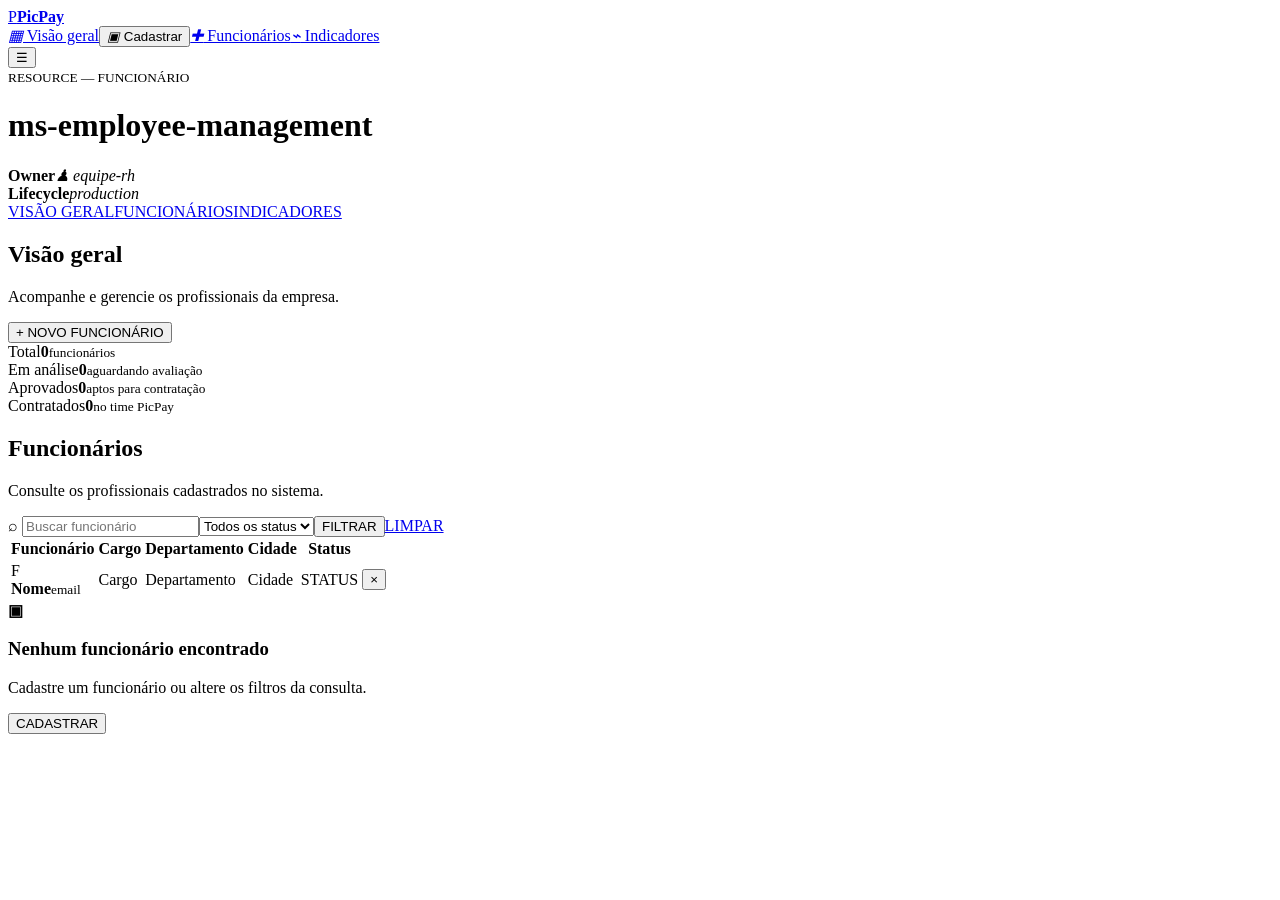
==== src/main/resources/templates/index.html @ 6e752e7e "fix: isolate employee navigation from modal events" ====
<!DOCTYPE html>
<html lang="pt-BR" xmlns:th="http://www.thymeleaf.org">

<head>
    <meta charset="UTF-8">
    <meta name="viewport" content="width=device-width,initial-scale=1">
    <title>PicPay | Gestão de funcionários</title>
    <link rel="preconnect" href="https://fonts.googleapis.com">
    <link rel="preconnect" href="https://fonts.gstatic.com" crossorigin>
    <link href="https://fonts.googleapis.com/css2?family=Inter:wght@400;500;600;700&display=swap" rel="stylesheet">
    <link rel="stylesheet" th:href="@{/css/styles.css}" href="/css/styles.css">
</head>

<body th:attr="data-open-modal=${abrirModal}">
    <div class="top-line"></div>
    <div class="app-shell">
        <aside class="sidebar" id="sidebar"><a class="brand" href="/"><span>P</span><strong>PicPay</strong></a>
            <nav>
                <a class="active" href="/"><i>▦</i> Visão geral</a><button class="nav-action" type="button"
                    data-open-modal><i>▣</i> Cadastrar</button><a href="/funcionarios"><i>✚</i> Funcionários</a><a
                    href="/indicadores"><i>⌁</i> Indicadores</a>
            </nav>
        </aside>
        <main>
            <header class="topbar"><button id="menuToggle" class="menu" type="button" aria-label="Abrir menu lateral"
                    aria-expanded="false">☰</button>
                <div class="title"><small>RESOURCE — FUNCIONÁRIO</small>
                    <h1>ms-employee-management</h1>
                </div>
                <div class="meta">
                    <div><b>Owner</b><em>♟ equipe-rh</em></div>
                    <div><b>Lifecycle</b><em>production</em></div>
                </div>
            </header>
            <nav class="tabs"><a class="active" href="/">VISÃO GERAL</a><a href="/funcionarios">FUNCIONÁRIOS</a><a
                    href="/indicadores">INDICADORES</a></nav>
            <div class="content" id="overview">
                <div class="notice success" th:if="${sucesso}" th:text="${sucesso}"></div>
                <div class="notice error" th:if="${erro}" th:text="${erro}"></div>
                <section class="panel overview-panel">
                    <header>
                        <div>
                            <h2>Visão geral</h2>
                            <p>Acompanhe e gerencie os profissionais da empresa.</p>
                        </div><button class="primary" type="button" data-open-modal>+ NOVO FUNCIONÁRIO</button>
                    </header>
                    <div class="metrics" id="metrics">
                        <article><span>Total</span><strong
                                th:text="${totalCandidatos}">0</strong><small>funcionários</small></article>
                        <article><span>Em análise</span><strong th:text="${emAnalise}">0</strong><small>aguardando
                                avaliação</small></article>
                        <article><span>Aprovados</span><strong th:text="${aprovados}">0</strong><small>aptos para
                                contratação</small></article>
                        <article><span>Contratados</span><strong th:text="${contratados}">0</strong><small>no time
                                PicPay</small></article>
                    </div>
                </section>
                <section class="panel list" id="employees">
                    <header class="list-head">
                        <div>
                            <h2>Funcionários</h2>
                            <p>Consulte os profissionais cadastrados no sistema.</p>
                        </div>
                        <form class="filters" method="get" action="/"><label class="list-search">⌕ <input name="busca"
                                    th:value="${busca}" placeholder="Buscar funcionário"></label><select name="status">
                                <option value="">Todos os status</option>
                                <option th:each="item : ${statusDisponiveis}" th:value="${item}"
                                    th:text="${#strings.replace(item, '_', ' ')}"
                                    th:selected="${item == statusSelecionado}"></option>
                            </select><button type="submit">FILTRAR</button><a href="/">LIMPAR</a></form>
                    </header>
                    <div class="table-wrap" th:if="${!#lists.isEmpty(funcionarios)}">
                        <table>
                            <thead>
                                <tr>
                                    <th>Funcionário</th>
                                    <th>Cargo</th>
                                    <th>Departamento</th>
                                    <th>Cidade</th>
                                    <th>Status</th>
                                    <th></th>
                                </tr>
                            </thead>
                            <tbody>
                                <tr th:each="f : ${funcionarios}">
                                    <td>
                                        <div class="person"><span th:text="${#strings.substring(f.nome,0,1)}">F</span>
                                            <div><b th:text="${f.nome}">Nome</b><small
                                                    th:text="${f.email}">email</small></div>
                                        </div>
                                    </td>
                                    <td th:text="${f.cargo}">Cargo</td>
                                    <td th:text="${f.departamento ?: '—'}">Departamento</td>
                                    <td th:text="${f.cidade ?: '—'}">Cidade</td>
                                    <td><span class="badge"
                                            th:text="${#strings.replace(f.status, '_', ' ')}">STATUS</span></td>
                                    <td>
                                        <form class="delete-form" method="post" action="/funcionarios/remover"><input
                                                type="hidden" name="id" th:value="${f.id}"><button type="submit"
                                                aria-label="Remover funcionário"
                                                onclick="return confirm('Deseja remover este funcionário?')">×</button>
                                        </form>
                                    </td>
                                </tr>
                            </tbody>
                        </table>
                    </div>
                    <div class="empty" th:if="${#lists.isEmpty(funcionarios)}"><strong>▣</strong>
                        <div>
                            <h3>Nenhum funcionário encontrado</h3>
                            <p>Cadastre um funcionário ou altere os filtros da consulta.</p>
                        </div><button type="button" data-open-modal>CADASTRAR</button>
                    </div>
                </section>
            </div>
        </main>
    </div>

    <div class="modal" id="employeeModal" hidden>
        <section class="modal-card" role="dialog" aria-modal="true" aria-labelledby="modalTitle">
            <header>
                <div><small>NOVO REGISTRO</small>
                    <h2 id="modalTitle">Cadastrar funcionário</h2>
                    <p>Preencha os dados para adicionar um profissional.</p>
                </div><button type="button" data-close-modal>×</button>
            </header>
            <form class="employee-form" method="post" th:action="@{/funcionarios}" th:object="${funcionarioDTO}">
                <div class="form-card">
                    <h3>Dados pessoais</h3>
                    <p>Informações de identificação e contato</p>
                    <label><span>ID *</span><input type="number" min="1" th:field="*{id}" required><small
                            class="field-error" th:errors="*{id}"></small></label><label><span>Nome completo
                            *</span><input th:field="*{nome}" required><small class="field-error"
                            th:errors="*{nome}"></small></label><label><span>E-mail *</span><input type="email"
                            th:field="*{email}" required><small class="field-error"
                            th:errors="*{email}"></small></label><label><span>Telefone</span><input
                            th:field="*{telefone}" placeholder="(11) 99999-9999"></label>
                </div>
                <div class="arrow">→</div>
                <div class="form-card">
                    <h3>Dados profissionais</h3>
                    <p>Função, localização e situação</p><label><span>Cargo *</span><input th:field="*{cargo}"
                            required><small class="field-error"
                            th:errors="*{cargo}"></small></label><label><span>Departamento</span><input
                            th:field="*{departamento}"></label><label><span>Salário</span><input type="number" min="0"
                            step="0.01" th:field="*{salario}"><small class="field-error"
                            th:errors="*{salario}"></small></label><label><span>Cidade</span><input
                            th:field="*{cidade}"></label><label><span>Status *</span><select th:field="*{status}"
                            required>
                            <option value="">Selecione</option>
                            <option th:each="item : ${statusDisponiveis}" th:value="${item}"
                                th:text="${#strings.replace(item, '_', ' ')}"></option>
                        </select></label>
                </div>
                <footer><button class="cancel" type="button" data-close-modal>CANCELAR</button><button class="primary"
                        type="submit">CADASTRAR</button></footer>
            </form>
        </section>
    </div>
    <script th:src="@{/js/app.js(v='20260828-2')}" src="/js/app.js?v=20260828-2"></script>
</body>

</html>
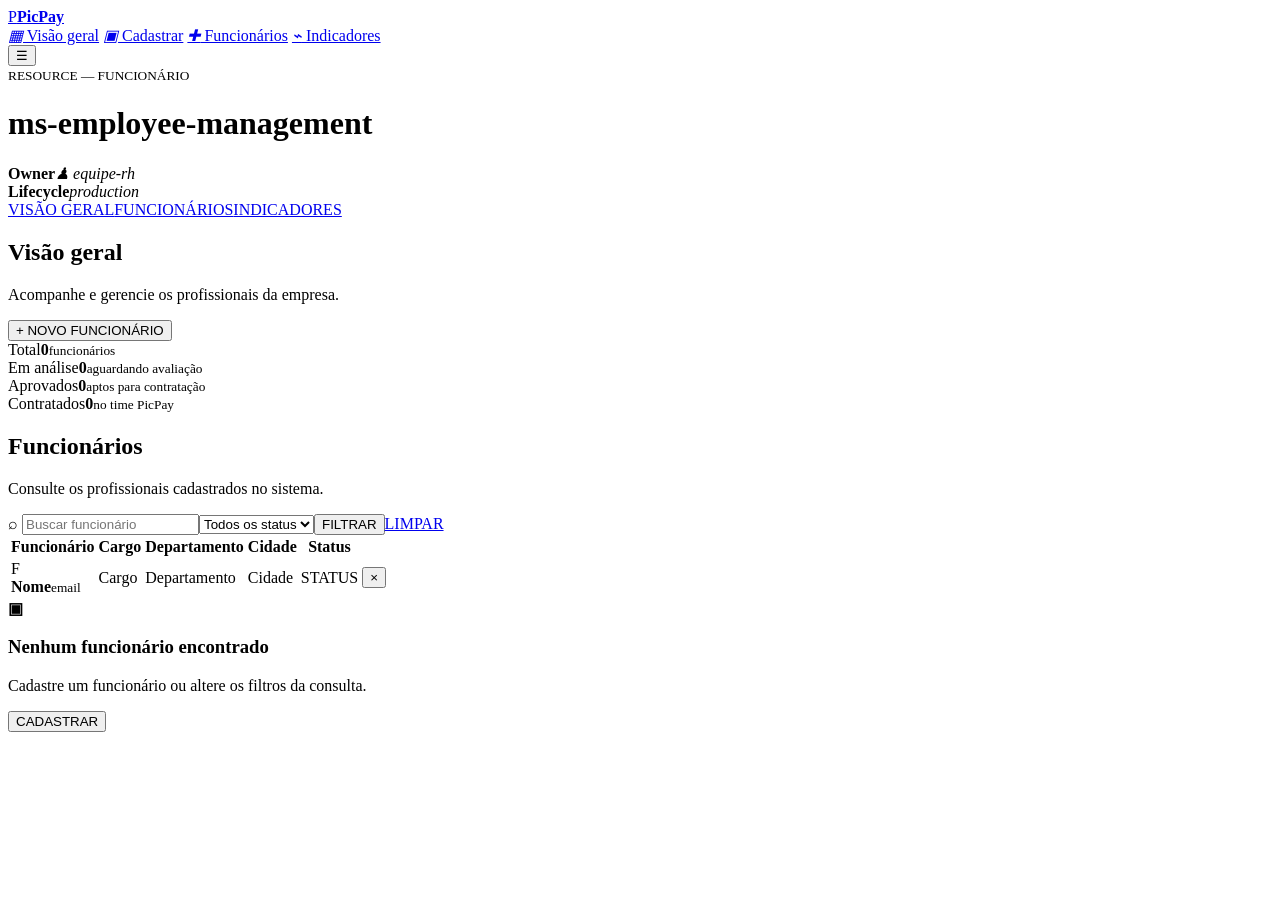
==== commit eca809a6: "fix: separate analytics navigation from modal trigger" ====
--- a/src/main/resources/templates/index.html
+++ b/src/main/resources/templates/index.html
@@ -14,11 +14,13 @@
 <body th:attr="data-open-modal=${abrirModal}">
     <div class="top-line"></div>
     <div class="app-shell">
-        <aside class="sidebar" id="sidebar"><a class="brand" href="/"><span>P</span><strong>PicPay</strong></a>
+        <aside class="sidebar" id="sidebar">
+            <a class="brand" href="/"><span>P</span><strong>PicPay</strong></a>
             <nav>
-                <a class="active" href="/"><i>▦</i> Visão geral</a><button class="nav-action" type="button"
-                    data-open-modal><i>▣</i> Cadastrar</button><a href="/funcionarios"><i>✚</i> Funcionários</a><a
-                    href="/indicadores"><i>⌁</i> Indicadores</a>
+                <a class="active" href="/"><i>▦</i> Visão geral</a>
+                <a href="/?acao=cadastrar"><i>▣</i> Cadastrar</a>
+                <a href="/funcionarios"><i>✚</i> Funcionários</a>
+                <a href="/indicadores"><i>⌁</i> Indicadores</a>
             </nav>
         </aside>
         <main>
@@ -157,7 +159,7 @@
             </form>
         </section>
     </div>
-    <script th:src="@{/js/app.js(v='20260828-2')}" src="/js/app.js?v=20260828-2"></script>
+    <script th:src="@{/js/app.js(v='20260828-3')}" src="/js/app.js?v=20260828-3"></script>
 </body>
 
 </html>
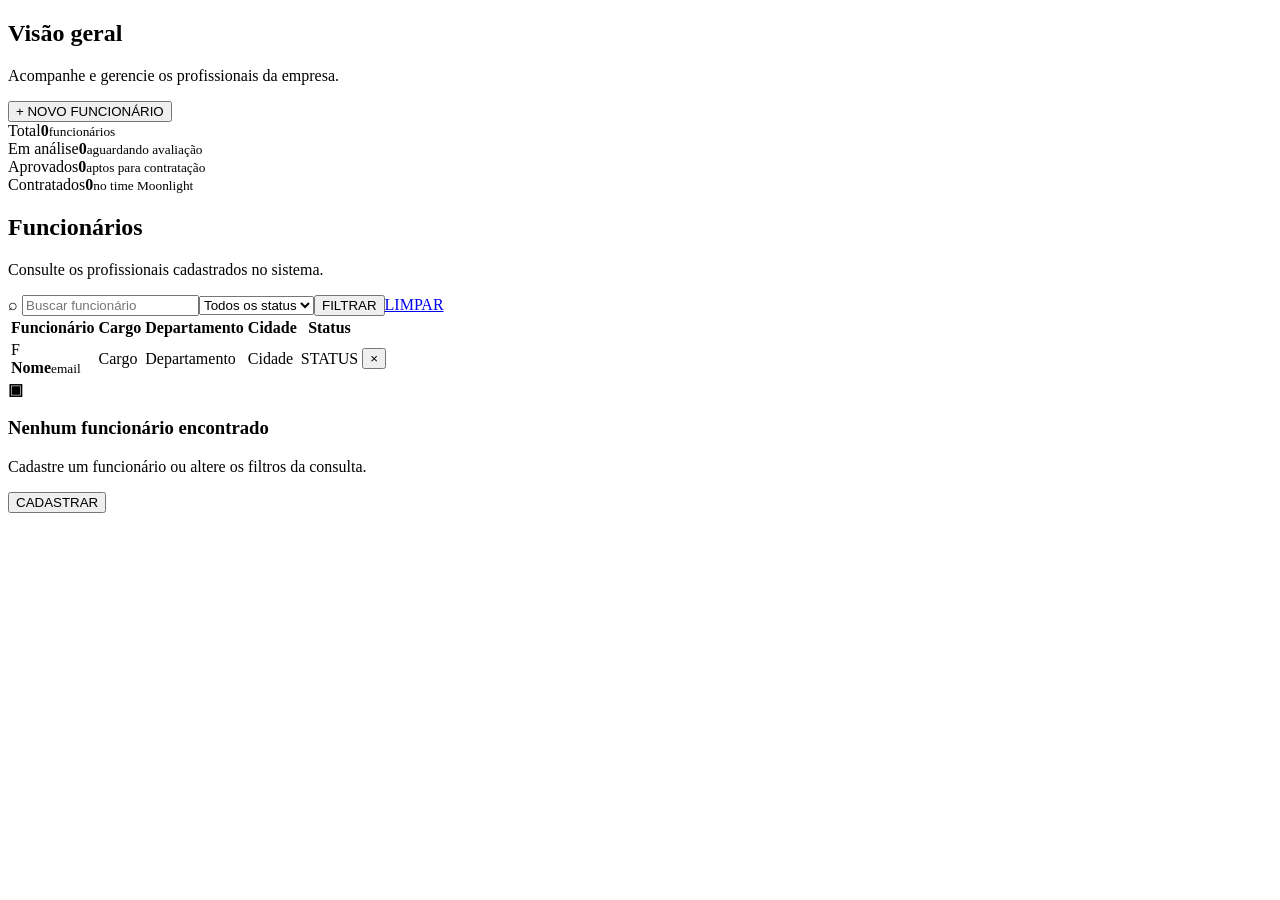
==== commit 825a52b0: "refactor: share Moonlight page layout" ====
--- a/src/main/resources/templates/index.html
+++ b/src/main/resources/templates/index.html
@@ -4,7 +4,7 @@
 <head>
     <meta charset="UTF-8">
     <meta name="viewport" content="width=device-width,initial-scale=1">
-    <title>PicPay | Gestão de funcionários</title>
+    <title>Moonlight | Gestão de funcionários</title>
     <link rel="preconnect" href="https://fonts.googleapis.com">
     <link rel="preconnect" href="https://fonts.gstatic.com" crossorigin>
     <link href="https://fonts.googleapis.com/css2?family=Inter:wght@400;500;600;700&display=swap" rel="stylesheet">
@@ -12,30 +12,11 @@
 </head>
 
 <body th:attr="data-open-modal=${abrirModal}">
-    <div class="top-line"></div>
     <div class="app-shell">
-        <aside class="sidebar" id="sidebar">
-            <a class="brand" href="/"><span>P</span><strong>PicPay</strong></a>
-            <nav>
-                <a class="active" href="/"><i>▦</i> Visão geral</a>
-                <a href="/?acao=cadastrar"><i>▣</i> Cadastrar</a>
-                <a href="/funcionarios"><i>✚</i> Funcionários</a>
-                <a href="/indicadores"><i>⌁</i> Indicadores</a>
-            </nav>
-        </aside>
+        <aside th:replace="~{fragments/layout :: sidebar('overview')}"></aside>
         <main>
-            <header class="topbar"><button id="menuToggle" class="menu" type="button" aria-label="Abrir menu lateral"
-                    aria-expanded="false">☰</button>
-                <div class="title"><small>RESOURCE — FUNCIONÁRIO</small>
-                    <h1>ms-employee-management</h1>
-                </div>
-                <div class="meta">
-                    <div><b>Owner</b><em>♟ equipe-rh</em></div>
-                    <div><b>Lifecycle</b><em>production</em></div>
-                </div>
-            </header>
-            <nav class="tabs"><a class="active" href="/">VISÃO GERAL</a><a href="/funcionarios">FUNCIONÁRIOS</a><a
-                    href="/indicadores">INDICADORES</a></nav>
+            <header th:replace="~{fragments/layout :: topbar('ms-employee-management')}"></header>
+            <nav th:replace="~{fragments/layout :: tabs('overview')}"></nav>
             <div class="content" id="overview">
                 <div class="notice success" th:if="${sucesso}" th:text="${sucesso}"></div>
                 <div class="notice error" th:if="${erro}" th:text="${erro}"></div>
@@ -44,7 +25,7 @@
                         <div>
                             <h2>Visão geral</h2>
                             <p>Acompanhe e gerencie os profissionais da empresa.</p>
-                        </div><button class="primary" type="button" data-open-modal>+ NOVO FUNCIONÁRIO</button>
+                        </div><button class="primary" type="button" data-open-modal-trigger>+ NOVO FUNCIONÁRIO</button>
                     </header>
                     <div class="metrics" id="metrics">
                         <article><span>Total</span><strong
@@ -54,7 +35,7 @@
                         <article><span>Aprovados</span><strong th:text="${aprovados}">0</strong><small>aptos para
                                 contratação</small></article>
                         <article><span>Contratados</span><strong th:text="${contratados}">0</strong><small>no time
-                                PicPay</small></article>
+                                Moonlight</small></article>
                     </div>
                 </section>
                 <section class="panel list" id="employees">
@@ -111,7 +92,7 @@
                         <div>
                             <h3>Nenhum funcionário encontrado</h3>
                             <p>Cadastre um funcionário ou altere os filtros da consulta.</p>
-                        </div><button type="button" data-open-modal>CADASTRAR</button>
+                        </div><button type="button" data-open-modal-trigger>CADASTRAR</button>
                     </div>
                 </section>
             </div>
@@ -159,7 +140,7 @@
             </form>
         </section>
     </div>
-    <script th:src="@{/js/app.js(v='20260828-3')}" src="/js/app.js?v=20260828-3"></script>
+    <script th:src="@{/js/app.js(v='20260828-4')}" src="/js/app.js?v=20260828-4"></script>
 </body>
 
 </html>
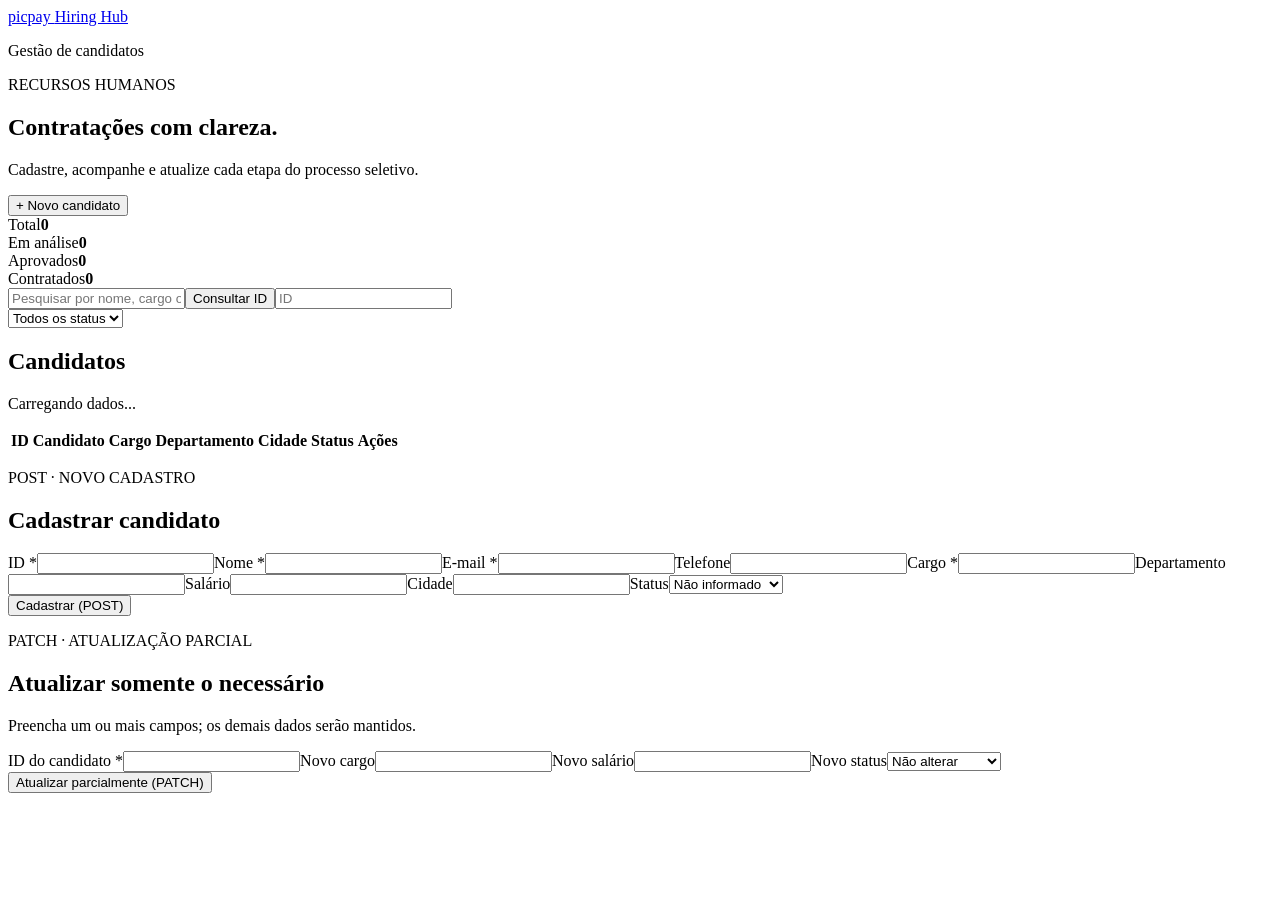
==== commit 49813cdc: "feat: connect hiring dashboard to REST API" ====
--- a/src/main/resources/templates/index.html
+++ b/src/main/resources/templates/index.html
@@ -1,146 +1,23 @@
 <!DOCTYPE html>
-<html lang="pt-BR" xmlns:th="http://www.thymeleaf.org">
-
+<html lang="pt-BR">
 <head>
-    <meta charset="UTF-8">
-    <meta name="viewport" content="width=device-width,initial-scale=1">
-    <title>Moonlight | Gestão de funcionários</title>
-    <link rel="preconnect" href="https://fonts.googleapis.com">
-    <link rel="preconnect" href="https://fonts.gstatic.com" crossorigin>
-    <link href="https://fonts.googleapis.com/css2?family=Inter:wght@400;500;600;700&display=swap" rel="stylesheet">
-    <link rel="stylesheet" th:href="@{/css/styles.css}" href="/css/styles.css">
+  <meta charset="UTF-8">
+  <meta name="viewport" content="width=device-width, initial-scale=1">
+  <title>PicPay Hiring Hub</title>
+  <link rel="stylesheet" href="/css/styles.css">
 </head>
-
-<body th:attr="data-open-modal=${abrirModal}">
-    <div class="app-shell">
-        <aside th:replace="~{fragments/layout :: sidebar('overview')}"></aside>
-        <main>
-            <header th:replace="~{fragments/layout :: topbar('ms-employee-management')}"></header>
-            <nav th:replace="~{fragments/layout :: tabs('overview')}"></nav>
-            <div class="content" id="overview">
-                <div class="notice success" th:if="${sucesso}" th:text="${sucesso}"></div>
-                <div class="notice error" th:if="${erro}" th:text="${erro}"></div>
-                <section class="panel overview-panel">
-                    <header>
-                        <div>
-                            <h2>Visão geral</h2>
-                            <p>Acompanhe e gerencie os profissionais da empresa.</p>
-                        </div><button class="primary" type="button" data-open-modal-trigger>+ NOVO FUNCIONÁRIO</button>
-                    </header>
-                    <div class="metrics" id="metrics">
-                        <article><span>Total</span><strong
-                                th:text="${totalCandidatos}">0</strong><small>funcionários</small></article>
-                        <article><span>Em análise</span><strong th:text="${emAnalise}">0</strong><small>aguardando
-                                avaliação</small></article>
-                        <article><span>Aprovados</span><strong th:text="${aprovados}">0</strong><small>aptos para
-                                contratação</small></article>
-                        <article><span>Contratados</span><strong th:text="${contratados}">0</strong><small>no time
-                                Moonlight</small></article>
-                    </div>
-                </section>
-                <section class="panel list" id="employees">
-                    <header class="list-head">
-                        <div>
-                            <h2>Funcionários</h2>
-                            <p>Consulte os profissionais cadastrados no sistema.</p>
-                        </div>
-                        <form class="filters" method="get" action="/"><label class="list-search">⌕ <input name="busca"
-                                    th:value="${busca}" placeholder="Buscar funcionário"></label><select name="status">
-                                <option value="">Todos os status</option>
-                                <option th:each="item : ${statusDisponiveis}" th:value="${item}"
-                                    th:text="${#strings.replace(item, '_', ' ')}"
-                                    th:selected="${item == statusSelecionado}"></option>
-                            </select><button type="submit">FILTRAR</button><a href="/">LIMPAR</a></form>
-                    </header>
-                    <div class="table-wrap" th:if="${!#lists.isEmpty(funcionarios)}">
-                        <table>
-                            <thead>
-                                <tr>
-                                    <th>Funcionário</th>
-                                    <th>Cargo</th>
-                                    <th>Departamento</th>
-                                    <th>Cidade</th>
-                                    <th>Status</th>
-                                    <th></th>
-                                </tr>
-                            </thead>
-                            <tbody>
-                                <tr th:each="f : ${funcionarios}">
-                                    <td>
-                                        <div class="person"><span th:text="${#strings.substring(f.nome,0,1)}">F</span>
-                                            <div><b th:text="${f.nome}">Nome</b><small
-                                                    th:text="${f.email}">email</small></div>
-                                        </div>
-                                    </td>
-                                    <td th:text="${f.cargo}">Cargo</td>
-                                    <td th:text="${f.departamento ?: '—'}">Departamento</td>
-                                    <td th:text="${f.cidade ?: '—'}">Cidade</td>
-                                    <td><span class="badge"
-                                            th:text="${#strings.replace(f.status, '_', ' ')}">STATUS</span></td>
-                                    <td>
-                                        <form class="delete-form" method="post" action="/funcionarios/remover"><input
-                                                type="hidden" name="id" th:value="${f.id}"><button type="submit"
-                                                aria-label="Remover funcionário"
-                                                onclick="return confirm('Deseja remover este funcionário?')">×</button>
-                                        </form>
-                                    </td>
-                                </tr>
-                            </tbody>
-                        </table>
-                    </div>
-                    <div class="empty" th:if="${#lists.isEmpty(funcionarios)}"><strong>▣</strong>
-                        <div>
-                            <h3>Nenhum funcionário encontrado</h3>
-                            <p>Cadastre um funcionário ou altere os filtros da consulta.</p>
-                        </div><button type="button" data-open-modal-trigger>CADASTRAR</button>
-                    </div>
-                </section>
-            </div>
-        </main>
-    </div>
-
-    <div class="modal" id="employeeModal" hidden>
-        <section class="modal-card" role="dialog" aria-modal="true" aria-labelledby="modalTitle">
-            <header>
-                <div><small>NOVO REGISTRO</small>
-                    <h2 id="modalTitle">Cadastrar funcionário</h2>
-                    <p>Preencha os dados para adicionar um profissional.</p>
-                </div><button type="button" data-close-modal>×</button>
-            </header>
-            <form class="employee-form" method="post" th:action="@{/funcionarios}" th:object="${funcionarioDTO}">
-                <div class="form-card">
-                    <h3>Dados pessoais</h3>
-                    <p>Informações de identificação e contato</p>
-                    <label><span>ID *</span><input type="number" min="1" th:field="*{id}" required><small
-                            class="field-error" th:errors="*{id}"></small></label><label><span>Nome completo
-                            *</span><input th:field="*{nome}" required><small class="field-error"
-                            th:errors="*{nome}"></small></label><label><span>E-mail *</span><input type="email"
-                            th:field="*{email}" required><small class="field-error"
-                            th:errors="*{email}"></small></label><label><span>Telefone</span><input
-                            th:field="*{telefone}" placeholder="(11) 99999-9999"></label>
-                </div>
-                <div class="arrow">→</div>
-                <div class="form-card">
-                    <h3>Dados profissionais</h3>
-                    <p>Função, localização e situação</p><label><span>Cargo *</span><input th:field="*{cargo}"
-                            required><small class="field-error"
-                            th:errors="*{cargo}"></small></label><label><span>Departamento</span><input
-                            th:field="*{departamento}"></label><label><span>Salário</span><input type="number" min="0"
-                            step="0.01" th:field="*{salario}"><small class="field-error"
-                            th:errors="*{salario}"></small></label><label><span>Cidade</span><input
-                            th:field="*{cidade}"></label><label><span>Status *</span><select th:field="*{status}"
-                            required>
-                            <option value="">Selecione</option>
-                            <option th:each="item : ${statusDisponiveis}" th:value="${item}"
-                                th:text="${#strings.replace(item, '_', ' ')}"></option>
-                        </select></label>
-                </div>
-                <footer><button class="cancel" type="button" data-close-modal>CANCELAR</button><button class="primary"
-                        type="submit">CADASTRAR</button></footer>
-            </form>
-        </section>
-    </div>
-    <script th:src="@{/js/app.js(v='20260828-4')}" src="/js/app.js?v=20260828-4"></script>
+<body>
+  <header class="topbar"><a href="/" class="brand">picpay <span>Hiring Hub</span></a><p>Gestão de candidatos</p></header>
+  <main class="container">
+    <section class="hero"><div><p class="eyebrow">RECURSOS HUMANOS</p><h1>Contratações com clareza.</h1><p>Cadastre, acompanhe e atualize cada etapa do processo seletivo.</p></div><button class="primary" id="newButton">+ Novo candidato</button></section>
+    <section class="metrics" aria-label="Indicadores"><article><span>Total</span><strong id="total">0</strong></article><article><span>Em análise</span><strong id="emAnalise">0</strong></article><article><span>Aprovados</span><strong id="aprovados">0</strong></article><article><span>Contratados</span><strong id="contratados">0</strong></article></section>
+    <section class="panel controls"><div class="search"><input id="search" placeholder="Pesquisar por nome, cargo ou status"><button id="searchId">Consultar ID</button><input id="idLookup" type="number" min="1" placeholder="ID"></div><select id="statusFilter"><option value="">Todos os status</option><option>EM_ANALISE</option><option>APROVADO</option><option>REPROVADO</option><option>CONTRATADO</option></select></section>
+    <p id="feedback" class="feedback" role="status"></p>
+    <section class="panel"><div class="section-head"><div><h2>Candidatos</h2><p id="resultCount">Carregando dados...</p></div></div><div class="table-wrap"><table><thead><tr><th>ID</th><th>Candidato</th><th>Cargo</th><th>Departamento</th><th>Cidade</th><th>Status</th><th>Ações</th></tr></thead><tbody id="employees"></tbody></table></div><p id="empty" class="empty" hidden>Nenhum candidato encontrado.</p></section>
+    <section class="forms">
+      <form id="employeeForm" class="panel form"><div class="section-head"><div><p class="eyebrow" id="formMode">POST · NOVO CADASTRO</p><h2 id="formTitle">Cadastrar candidato</h2></div><button type="button" class="link-button" id="cancelEdit" hidden>Cancelar edição</button></div><div class="form-grid"><label>ID *<input name="id" type="number" min="1" required></label><label>Nome *<input name="nome" required></label><label>E-mail *<input name="email" type="email" required></label><label>Telefone<input name="telefone"></label><label>Cargo *<input name="cargo" required></label><label>Departamento<input name="departamento"></label><label>Salário<input name="salario" type="number" min="0" step="0.01"></label><label>Cidade<input name="cidade"></label><label>Status<select name="status"><option value="">Não informado</option><option>EM_ANALISE</option><option>APROVADO</option><option>REPROVADO</option><option>CONTRATADO</option></select></label></div><button class="primary" type="submit" id="saveButton">Cadastrar (POST)</button></form>
+      <form id="patchForm" class="panel form patch"><div class="section-head"><div><p class="eyebrow">PATCH · ATUALIZAÇÃO PARCIAL</p><h2>Atualizar somente o necessário</h2><p>Preencha um ou mais campos; os demais dados serão mantidos.</p></div></div><div class="form-grid"><label>ID do candidato *<input name="id" type="number" min="1" required></label><label>Novo cargo<input name="cargo"></label><label>Novo salário<input name="salario" type="number" min="0" step="0.01"></label><label>Novo status<select name="status"><option value="">Não alterar</option><option>EM_ANALISE</option><option>APROVADO</option><option>REPROVADO</option><option>CONTRATADO</option></select></label></div><button class="secondary" type="submit">Atualizar parcialmente (PATCH)</button></form>
+    </section>
+  </main><script src="/js/app.js"></script>
 </body>
-
 </html>
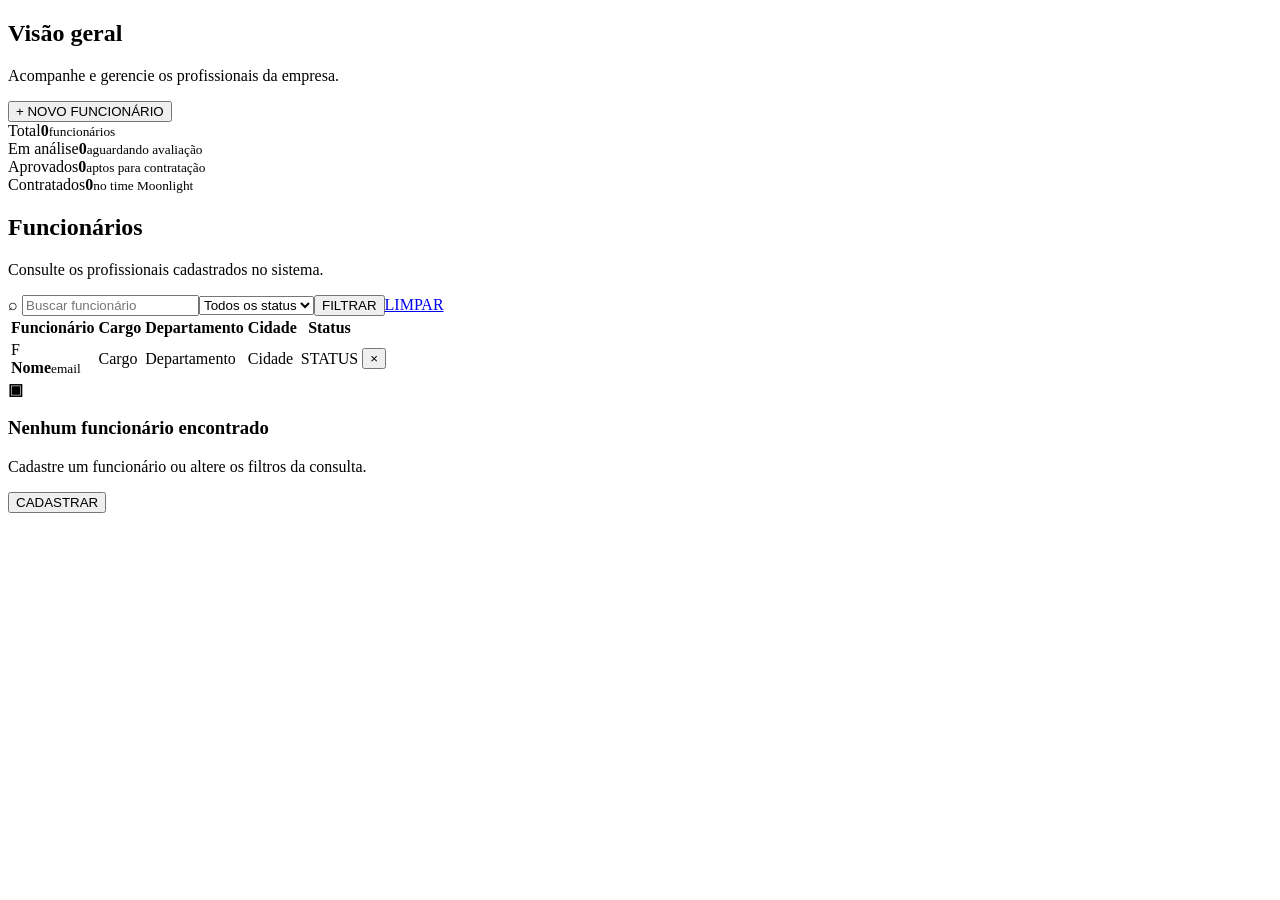
==== commit 7543ad4d: "merge: bring frontend dashboard # Conflicts: #	README.md #	src/main/java/com/picpay/api/controller/H" ====
--- a/src/main/resources/templates/index.html
+++ b/src/main/resources/templates/index.html
@@ -1,23 +1,146 @@
 <!DOCTYPE html>
-<html lang="pt-BR">
+<html lang="pt-BR" xmlns:th="http://www.thymeleaf.org">
+
 <head>
-  <meta charset="UTF-8">
-  <meta name="viewport" content="width=device-width, initial-scale=1">
-  <title>PicPay Hiring Hub</title>
-  <link rel="stylesheet" href="/css/styles.css">
+    <meta charset="UTF-8">
+    <meta name="viewport" content="width=device-width,initial-scale=1">
+    <title>Moonlight | Gestão de funcionários</title>
+    <link rel="preconnect" href="https://fonts.googleapis.com">
+    <link rel="preconnect" href="https://fonts.gstatic.com" crossorigin>
+    <link href="https://fonts.googleapis.com/css2?family=Inter:wght@400;500;600;700&display=swap" rel="stylesheet">
+    <link rel="stylesheet" th:href="@{/css/styles.css}" href="/css/styles.css">
 </head>
-<body>
-  <header class="topbar"><a href="/" class="brand">picpay <span>Hiring Hub</span></a><p>Gestão de candidatos</p></header>
-  <main class="container">
-    <section class="hero"><div><p class="eyebrow">RECURSOS HUMANOS</p><h1>Contratações com clareza.</h1><p>Cadastre, acompanhe e atualize cada etapa do processo seletivo.</p></div><button class="primary" id="newButton">+ Novo candidato</button></section>
-    <section class="metrics" aria-label="Indicadores"><article><span>Total</span><strong id="total">0</strong></article><article><span>Em análise</span><strong id="emAnalise">0</strong></article><article><span>Aprovados</span><strong id="aprovados">0</strong></article><article><span>Contratados</span><strong id="contratados">0</strong></article></section>
-    <section class="panel controls"><div class="search"><input id="search" placeholder="Pesquisar por nome, cargo ou status"><button id="searchId">Consultar ID</button><input id="idLookup" type="number" min="1" placeholder="ID"></div><select id="statusFilter"><option value="">Todos os status</option><option>EM_ANALISE</option><option>APROVADO</option><option>REPROVADO</option><option>CONTRATADO</option></select></section>
-    <p id="feedback" class="feedback" role="status"></p>
-    <section class="panel"><div class="section-head"><div><h2>Candidatos</h2><p id="resultCount">Carregando dados...</p></div></div><div class="table-wrap"><table><thead><tr><th>ID</th><th>Candidato</th><th>Cargo</th><th>Departamento</th><th>Cidade</th><th>Status</th><th>Ações</th></tr></thead><tbody id="employees"></tbody></table></div><p id="empty" class="empty" hidden>Nenhum candidato encontrado.</p></section>
-    <section class="forms">
-      <form id="employeeForm" class="panel form"><div class="section-head"><div><p class="eyebrow" id="formMode">POST · NOVO CADASTRO</p><h2 id="formTitle">Cadastrar candidato</h2></div><button type="button" class="link-button" id="cancelEdit" hidden>Cancelar edição</button></div><div class="form-grid"><label>ID *<input name="id" type="number" min="1" required></label><label>Nome *<input name="nome" required></label><label>E-mail *<input name="email" type="email" required></label><label>Telefone<input name="telefone"></label><label>Cargo *<input name="cargo" required></label><label>Departamento<input name="departamento"></label><label>Salário<input name="salario" type="number" min="0" step="0.01"></label><label>Cidade<input name="cidade"></label><label>Status<select name="status"><option value="">Não informado</option><option>EM_ANALISE</option><option>APROVADO</option><option>REPROVADO</option><option>CONTRATADO</option></select></label></div><button class="primary" type="submit" id="saveButton">Cadastrar (POST)</button></form>
-      <form id="patchForm" class="panel form patch"><div class="section-head"><div><p class="eyebrow">PATCH · ATUALIZAÇÃO PARCIAL</p><h2>Atualizar somente o necessário</h2><p>Preencha um ou mais campos; os demais dados serão mantidos.</p></div></div><div class="form-grid"><label>ID do candidato *<input name="id" type="number" min="1" required></label><label>Novo cargo<input name="cargo"></label><label>Novo salário<input name="salario" type="number" min="0" step="0.01"></label><label>Novo status<select name="status"><option value="">Não alterar</option><option>EM_ANALISE</option><option>APROVADO</option><option>REPROVADO</option><option>CONTRATADO</option></select></label></div><button class="secondary" type="submit">Atualizar parcialmente (PATCH)</button></form>
-    </section>
-  </main><script src="/js/app.js"></script>
+
+<body th:attr="data-open-modal=${abrirModal}">
+    <div class="app-shell">
+        <aside th:replace="~{fragments/layout :: sidebar('overview')}"></aside>
+        <main>
+            <header th:replace="~{fragments/layout :: topbar('ms-employee-management')}"></header>
+            <nav th:replace="~{fragments/layout :: tabs('overview')}"></nav>
+            <div class="content" id="overview">
+                <div class="notice success" th:if="${sucesso}" th:text="${sucesso}"></div>
+                <div class="notice error" th:if="${erro}" th:text="${erro}"></div>
+                <section class="panel overview-panel">
+                    <header>
+                        <div>
+                            <h2>Visão geral</h2>
+                            <p>Acompanhe e gerencie os profissionais da empresa.</p>
+                        </div><button class="primary" type="button" data-open-modal-trigger>+ NOVO FUNCIONÁRIO</button>
+                    </header>
+                    <div class="metrics" id="metrics">
+                        <article><span>Total</span><strong
+                                th:text="${totalCandidatos}">0</strong><small>funcionários</small></article>
+                        <article><span>Em análise</span><strong th:text="${emAnalise}">0</strong><small>aguardando
+                                avaliação</small></article>
+                        <article><span>Aprovados</span><strong th:text="${aprovados}">0</strong><small>aptos para
+                                contratação</small></article>
+                        <article><span>Contratados</span><strong th:text="${contratados}">0</strong><small>no time
+                                Moonlight</small></article>
+                    </div>
+                </section>
+                <section class="panel list" id="employees">
+                    <header class="list-head">
+                        <div>
+                            <h2>Funcionários</h2>
+                            <p>Consulte os profissionais cadastrados no sistema.</p>
+                        </div>
+                        <form class="filters" method="get" action="/"><label class="list-search">⌕ <input name="busca"
+                                    th:value="${busca}" placeholder="Buscar funcionário"></label><select name="status">
+                                <option value="">Todos os status</option>
+                                <option th:each="item : ${statusDisponiveis}" th:value="${item}"
+                                    th:text="${#strings.replace(item, '_', ' ')}"
+                                    th:selected="${item == statusSelecionado}"></option>
+                            </select><button type="submit">FILTRAR</button><a href="/">LIMPAR</a></form>
+                    </header>
+                    <div class="table-wrap" th:if="${!#lists.isEmpty(funcionarios)}">
+                        <table>
+                            <thead>
+                                <tr>
+                                    <th>Funcionário</th>
+                                    <th>Cargo</th>
+                                    <th>Departamento</th>
+                                    <th>Cidade</th>
+                                    <th>Status</th>
+                                    <th></th>
+                                </tr>
+                            </thead>
+                            <tbody>
+                                <tr th:each="f : ${funcionarios}">
+                                    <td>
+                                        <div class="person"><span th:text="${#strings.substring(f.nome,0,1)}">F</span>
+                                            <div><b th:text="${f.nome}">Nome</b><small
+                                                    th:text="${f.email}">email</small></div>
+                                        </div>
+                                    </td>
+                                    <td th:text="${f.cargo}">Cargo</td>
+                                    <td th:text="${f.departamento ?: '—'}">Departamento</td>
+                                    <td th:text="${f.cidade ?: '—'}">Cidade</td>
+                                    <td><span class="badge"
+                                            th:text="${#strings.replace(f.status, '_', ' ')}">STATUS</span></td>
+                                    <td>
+                                        <form class="delete-form" method="post" action="/funcionarios/remover"><input
+                                                type="hidden" name="id" th:value="${f.id}"><button type="submit"
+                                                aria-label="Remover funcionário"
+                                                onclick="return confirm('Deseja remover este funcionário?')">×</button>
+                                        </form>
+                                    </td>
+                                </tr>
+                            </tbody>
+                        </table>
+                    </div>
+                    <div class="empty" th:if="${#lists.isEmpty(funcionarios)}"><strong>▣</strong>
+                        <div>
+                            <h3>Nenhum funcionário encontrado</h3>
+                            <p>Cadastre um funcionário ou altere os filtros da consulta.</p>
+                        </div><button type="button" data-open-modal-trigger>CADASTRAR</button>
+                    </div>
+                </section>
+            </div>
+        </main>
+    </div>
+
+    <div class="modal" id="employeeModal" hidden>
+        <section class="modal-card" role="dialog" aria-modal="true" aria-labelledby="modalTitle">
+            <header>
+                <div><small>NOVO REGISTRO</small>
+                    <h2 id="modalTitle">Cadastrar funcionário</h2>
+                    <p>Preencha os dados para adicionar um profissional.</p>
+                </div><button type="button" data-close-modal>×</button>
+            </header>
+            <form class="employee-form" method="post" th:action="@{/painel/funcionarios}" th:object="${funcionarioDTO}">
+                <div class="form-card">
+                    <h3>Dados pessoais</h3>
+                    <p>Informações de identificação e contato</p>
+                    <label><span>ID *</span><input type="number" min="1" th:field="*{id}" required><small
+                            class="field-error" th:errors="*{id}"></small></label><label><span>Nome completo
+                            *</span><input th:field="*{nome}" required><small class="field-error"
+                            th:errors="*{nome}"></small></label><label><span>E-mail *</span><input type="email"
+                            th:field="*{email}" required><small class="field-error"
+                            th:errors="*{email}"></small></label><label><span>Telefone</span><input
+                            th:field="*{telefone}" placeholder="(11) 99999-9999"></label>
+                </div>
+                <div class="arrow">→</div>
+                <div class="form-card">
+                    <h3>Dados profissionais</h3>
+                    <p>Função, localização e situação</p><label><span>Cargo *</span><input th:field="*{cargo}"
+                            required><small class="field-error"
+                            th:errors="*{cargo}"></small></label><label><span>Departamento</span><input
+                            th:field="*{departamento}"></label><label><span>Salário</span><input type="number" min="0"
+                            step="0.01" th:field="*{salario}"><small class="field-error"
+                            th:errors="*{salario}"></small></label><label><span>Cidade</span><input
+                            th:field="*{cidade}"></label><label><span>Status *</span><select th:field="*{status}"
+                            required>
+                            <option value="">Selecione</option>
+                            <option th:each="item : ${statusDisponiveis}" th:value="${item}"
+                                th:text="${#strings.replace(item, '_', ' ')}"></option>
+                        </select></label>
+                </div>
+                <footer><button class="cancel" type="button" data-close-modal>CANCELAR</button><button class="primary"
+                        type="submit">CADASTRAR</button></footer>
+            </form>
+        </section>
+    </div>
+    <script th:src="@{/js/app.js(v='20260828-4')}" src="/js/app.js?v=20260828-4"></script>
 </body>
+
 </html>
